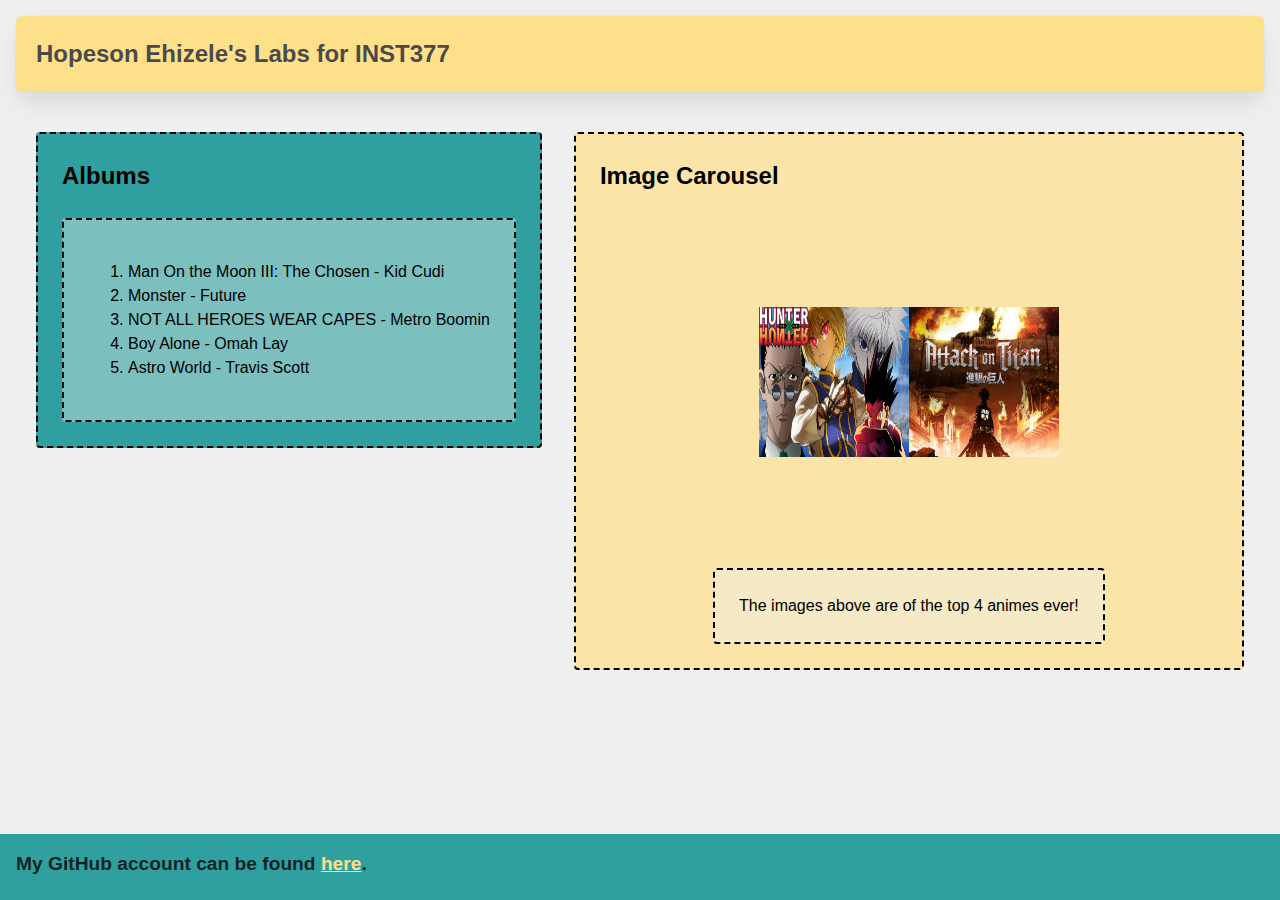
==== client/lab_3/index.html @ f15f4e7d "lab3work" ====
<!DOCTYPE html>
<html lang="en">
  <head>
    <meta charset='UTF-8'/>
    <title>Hopeson Ehizele Lab 2</title>
    <link rel='stylesheet' href='style.css'/>
  </head>
  <body>
    <div class="wrapper">
        <div class="header">
            <h1>Hopeson Ehizele's Labs for INST377</h1>
        </div>
        <div class="container">
            <div class="box left_section">
                <h2>Albums</h2>

                <div class="box">
                    <ol>
                        <li>Man On the Moon III: The Chosen - Kid Cudi</li>
                        <li>Monster - Future</li>
                        <li>NOT ALL HEROES WEAR CAPES - Metro Boomin</li>
                        <li>Boy Alone - Omah Lay</li>
                        <li>Astro World - Travis Scott</li>
                    </ol>
                </div>
            </div>
            <div class="box right_section">
                <h2>Image Carousel</h2>
                <div class="images">
                    <div class="grid">
                        <div class="carousel">
                            <div class="carousel_item carousel_item--visible">
                                <img src="images/image1.png" alt="HunterxHunter"/>
                            </div>
                            <div class="carousel_item">
                                <img src="images/image2.jpeg" alt="Attack on Titan"/>
                            </div>
                            <div class="carousel_item">
                                <img src="images/image3.jpeg" alt="Fullmetal Alchemist: Brotherhood"/>
                            </div>
                            <div class="carousel_item">
                                <img src="images/image4.jpeg" alt="Naruto Shippuden"/>
                            </div>

                            <div class="carousel_actions">
                                <button id="image_button--prev">prev</button>
                                <button id="image_button--next">next</button>
                            </div>
                        </div>
                    </div>
                </div>
                <div class="description">
                    <p class="box">The images above are of the top 4 animes ever!</p>
                </div>
            </div>
        </div>
        <div class="footer">
            <div class="subtitle"> My GitHub account can be found <a href="https://github.com/itshue/INST377-Lab-Work.git" target="_blank">here</a>.</div>
        </div>
    </div>
    <script src="script.js" ></script>
  </body>
</html><!--
    Replace this with your working code from Lab 2, and include:
    - The styles in this folder's `style.css`
    - The script in script.js, which should be included via a `<script src="script.js" >` call before your closing </body> tag 
-->
---- client/lab_3/style.css ----
* {
  box-sizing: border-box;
}

/* 
  These rules apply to actual HTML elements with no labelling!
  So: they style the tags directly
*/

html {
  background-color: #fff;
  font-size: 16px;
  min-width: 300px;
  overflow-x: hidden;
  overflow-y: scroll;

  /* these are specific to different browsers */
  -moz-osx-font-smoothing: grayscale;
  -webkit-font-smoothing: antialiased;
  text-rendering: optimizeLegibility;
  -webkit-text-size-adjust: 100%;
  -moz-text-size-adjust: 100%;
  text-size-adjust: 100%;
}

body {
  margin: 0;
  padding: 0;

  font-family: ‘Segoe UI’, Candara, ‘Bitstream Vera Sans’, ‘DejaVu Sans’, ‘Bitsream Vera Sans’, ‘Trebuchet MS’, Verdana, ‘Verdana Ref’, sans-serif;
  font-weight: 400;
  line-height: 1.5;
  background-color: rgb(239, 239, 239);
}


a {
  display: inline-block;
  text-decoration: none;
}

h2 {
  margin:0;
  padding:0;
  padding-bottom:1.5rem;
}

form {
  accent-color: hsla(120, 100%, 50%, 0.482);
}

/*
  - These styles use 'class names'
  - You can apply them by using the 'class' attribute on your HTML
  - like this: <div class="wrapper">
  - note that the period vanishes there!
*/


.wrapper {
  min-height: 100vh;
  display: flex;
  flex-direction: column;
  margin: 0;
  flex: 1;
}

.container {
  margin: 0 20px;
  display: flex;
  justify-content: space-evenly;
  align-items: start;
  flex:1;
}

.header {
  padding-top: 1rem;
  padding-left: 1rem;
  padding-right: 1rem;
  padding-bottom: 1.5rem;
}


/*
  This rule implies that the H1 tag lives within another HTML tag
  It "inherits" some rules from the above
  Those rules won't apply to an h1 that's outside a block with the class of 'header'
*/

.header h1 {
  display: block;
  /* this will push other blocks out of the way */

  /* colors */
  background-color: #ffe08a;
  color: #4a4a4a;

  /* shapes */
  border-radius: 6px;
  font-size: 1.5rem;
  padding: 1.25rem;
  margin:0; /* removing the margin on h1 tags means the header pins to the top if we move */


  /* box-shadows are fancy */
  box-shadow: 0 0.5em 1em -0.125em rgb(10 10 10 / 10%), 0 0 0 1px rgb(10 10 10 / 2%);
}


/*
  Rules can be combined on a block to apply the 'cascade' in order
  So you can use two classnames in a single class attribute
  like: <div class="box section">

  Rules may combine in unexpected ways - remember that the LAST thing written in this file will have "priority"
  And will be what displays in your client
*/

.box {
  background-color: rgba(239, 239, 239, 0.40);
  border: 2px dashed;
  border-radius: 4px;

  width: fit-content;
  height:fit-content;
  padding: 1.5rem;
  margin: 0 auto;
}

.left_section {
  background-color: rgba(0, 139, 139, 0.8);
  flex: 0 1 auto;
  margin: 1rem;
  padding: 1.5rem;
}

.right_section {
  background-color: rgba(255, 224, 138, 0.7);
  flex: 1 2 auto;
  margin: 1rem;
  align-items: center;
}

/*
  This block is actually dependent on the "container" block having a flex set on it
  and the "wrapper" block displaying as a flex column with a "vertical height" (vh) of 100.
  That serves to cram the footer to the bottom of the page.
*/

.footer {
  flex-shrink: 0;
  padding: 1rem;
  background-color: rgba(0, 139, 139, 0.8);
  font-size: 1.2rem;
  font-weight: 600;
}

.footer a {
  color: rgba(255, 224, 138, 1);
  text-decoration: underline;
}

/*
  This is an example of a 'pseudoclass'
  In this instance, it says what to do if a mouse hovers over a link
  This is pretty desktop-specific, since there's no hover function on touchscreens
*/
.footer a:hover {
  /* Hue, saturation, luminosity, alpha */
  background-color: hsla(0, 0%, 90%, 0.15);
  /* red, green, blue, alpha */
  color: rgb(246, 169, 93);
  text-decoration: none;
}

.subtitle {
  color: rgba(0, 0, 0, 0.8);
  margin: 0px;
  margin-bottom: 5px;
}


/* Deploy this with images as direct "children" and the images should pop into shape */
.grid {
  display: flex;
  justify-content: space-evenly;
  flex-flow: wrap;
  width: 350px;
  height: 350px;
  margin: 0 auto;
}

.grid img {
  width: 150px;
  height: 150px;
}


/* Carousel */
div.carousel {
  max-width: 300px;
  overflow: hidden;
  text-align: center;
  display: flex;
  flex-direction: row;
  align-items: center;
  justify-content: space-between;
  margin: 0 auto;
  margin-bottom: 1rem;
}

.carousel .slides {
  display: flex;
  overflow-x: auto;
  scroll-snap-type: x mandatory;
  scroll-behavior: smooth;
  -webkit-overflow-scrolling: touch;
}

/* .carousel_item, */
.hidden {
  display: none;
}

.visible {
  display: block;
}

.carousel_item img {
  /* 
    Setting width, rather than max-width or min-width,
    means annoying pop-ins won't happen
    but it also means you need to format your images to be compatible
    or they will stretch weird

    - try a tall one and see what happens
    - change the height on a fixed image size and see what happens
    - now make sure that images are _always_ square
    - ... there's a reason crop tools are popular in image editors
   */
  width: 150px; 
}

.prev,
.next {
  border: none;
  margin: 2px;
  text-align: center;
  border-radius: 5px;
  font-weight: bold;
  height: 45px;
  padding: 10px;
  line-height: 0; /* This centers a button's text! */
  border: 2px solid rgb(99,99,99); /* shorthand for how to do a border */
}

.prev:focus,
.next:focus {
  margin: 0;
  color:rgba(0, 139, 139, 0.8);
  /* Pick a good border colour and check out how it works with your buttons */
}

.prev:hover,
.next:hover {
  color:rgba(0, 139, 139, 0.8);
  /* Pick a good background colour for your hover pseudoclass */
}
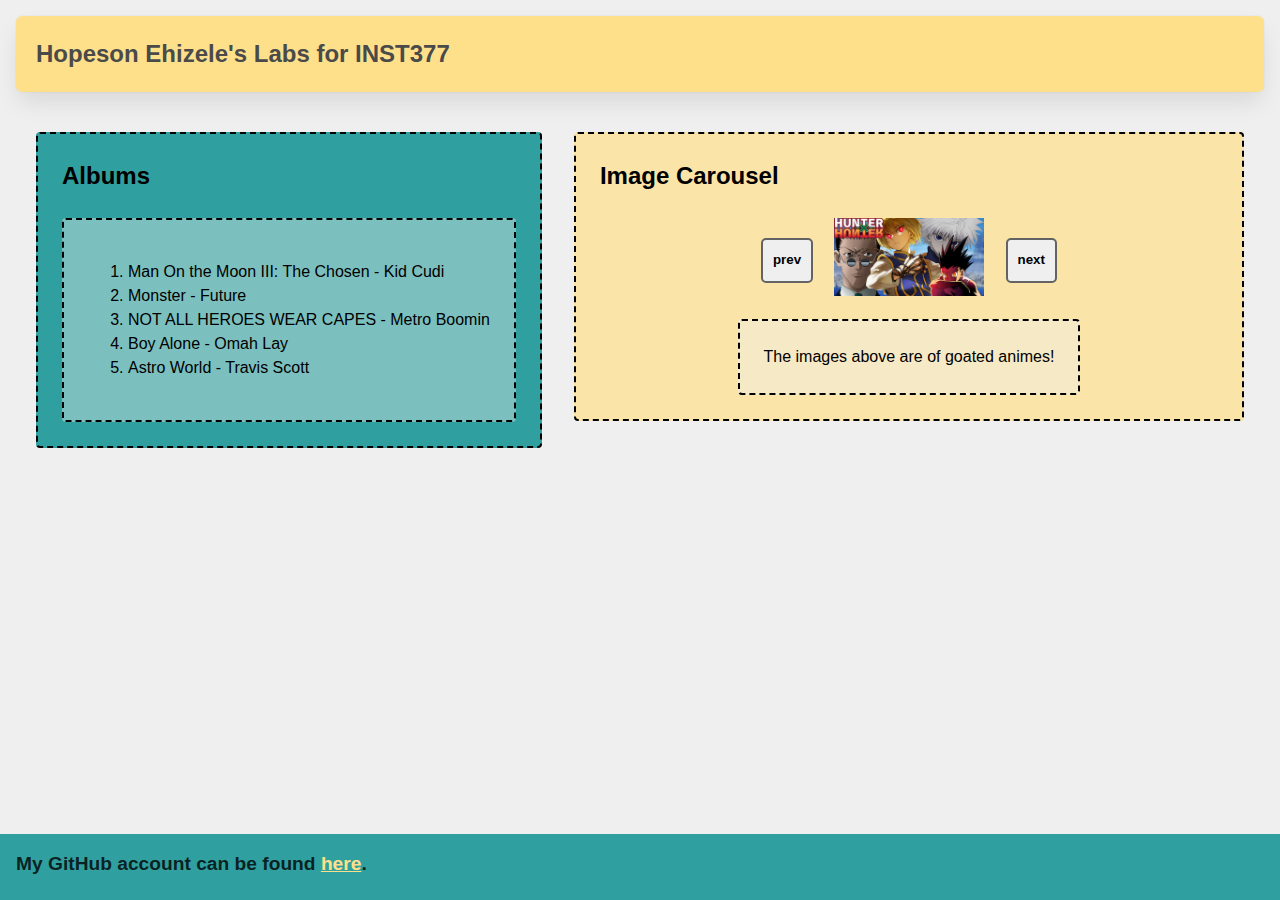
==== commit 92e574d6: "lab3finish" ====
--- a/client/lab_3/index.html
+++ b/client/lab_3/index.html
@@ -1,3 +1,8 @@
+<!--
+    Replace this with your working code from Lab 2, and include:
+    - The styles in this folder's `style.css`
+    - The script in script.js, which should be included via a `<script src="script.js" >` call before your closing </body> tag 
+-->
 <!DOCTYPE html>
 <html lang="en">
   <head>
@@ -26,31 +31,19 @@
             </div>
             <div class="box right_section">
                 <h2>Image Carousel</h2>
-                <div class="images">
-                    <div class="grid">
-                        <div class="carousel">
-                            <div class="carousel_item carousel_item--visible">
-                                <img src="images/image1.png" alt="HunterxHunter"/>
-                            </div>
-                            <div class="carousel_item">
-                                <img src="images/image2.jpeg" alt="Attack on Titan"/>
-                            </div>
-                            <div class="carousel_item">
-                                <img src="images/image3.jpeg" alt="Fullmetal Alchemist: Brotherhood"/>
-                            </div>
-                            <div class="carousel_item">
-                                <img src="images/image4.jpeg" alt="Naruto Shippuden"/>
-                            </div>
-
-                            <div class="carousel_actions">
-                                <button id="image_button--prev">prev</button>
-                                <button id="image_button--next">next</button>
-                            </div>
-                        </div>
+                <div class="carousel">
+                    <button class="prev">prev</button>
+                    <div class="slides">
+                        <div class="carousel_item visible"><img id="slide_1" src="images/image1.png" alt="HunterxHunter anime"/></div>
+                        <div class="carousel_item hidden"><img id="slide_2" src="images/image2.jpeg" alt="Attack on Titan anime"/></div>
+                        <div class="carousel_item hidden"><img id="slide_3" src="images/image3.jpeg" alt="Full Metal Alchemist: Brotherhood anime"/></div>
+                        <div class="carousel_item hidden"><img id="slide_4" src="images/image4.jpeg" alt="Naruto Shippuden anime"/></div>
                     </div>
+                    <button class="next">next</button>
                 </div>
-                <div class="description">
-                    <p class="box">The images above are of the top 4 animes ever!</p>
+                <div class="box">
+                    <!--description of images-->
+                    The images above are of goated animes!
                 </div>
             </div>
         </div>
@@ -60,8 +53,4 @@
     </div>
     <script src="script.js" ></script>
   </body>
-</html><!--
-    Replace this with your working code from Lab 2, and include:
-    - The styles in this folder's `style.css`
-    - The script in script.js, which should be included via a `<script src="script.js" >` call before your closing </body> tag 
--->+</html>--- a/client/lab_3/style.css
+++ b/client/lab_3/style.css
@@ -111,7 +111,6 @@
   Rules can be combined on a block to apply the 'cascade' in order
   So you can use two classnames in a single class attribute
   like: <div class="box section">
-
   Rules may combine in unexpected ways - remember that the LAST thing written in this file will have "priority"
   And will be what displays in your client
 */
@@ -232,7 +231,6 @@
     means annoying pop-ins won't happen
     but it also means you need to format your images to be compatible
     or they will stretch weird
-
     - try a tall one and see what happens
     - change the height on a fixed image size and see what happens
     - now make sure that images are _always_ square
@@ -257,12 +255,11 @@
 .prev:focus,
 .next:focus {
   margin: 0;
-  color:rgba(0, 139, 139, 0.8);
-  /* Pick a good border colour and check out how it works with your buttons */
+  color: firebrick;
 }
 
 .prev:hover,
 .next:hover {
-  color:rgba(0, 139, 139, 0.8);
+  color: firebrick;
   /* Pick a good background colour for your hover pseudoclass */
-}
+}